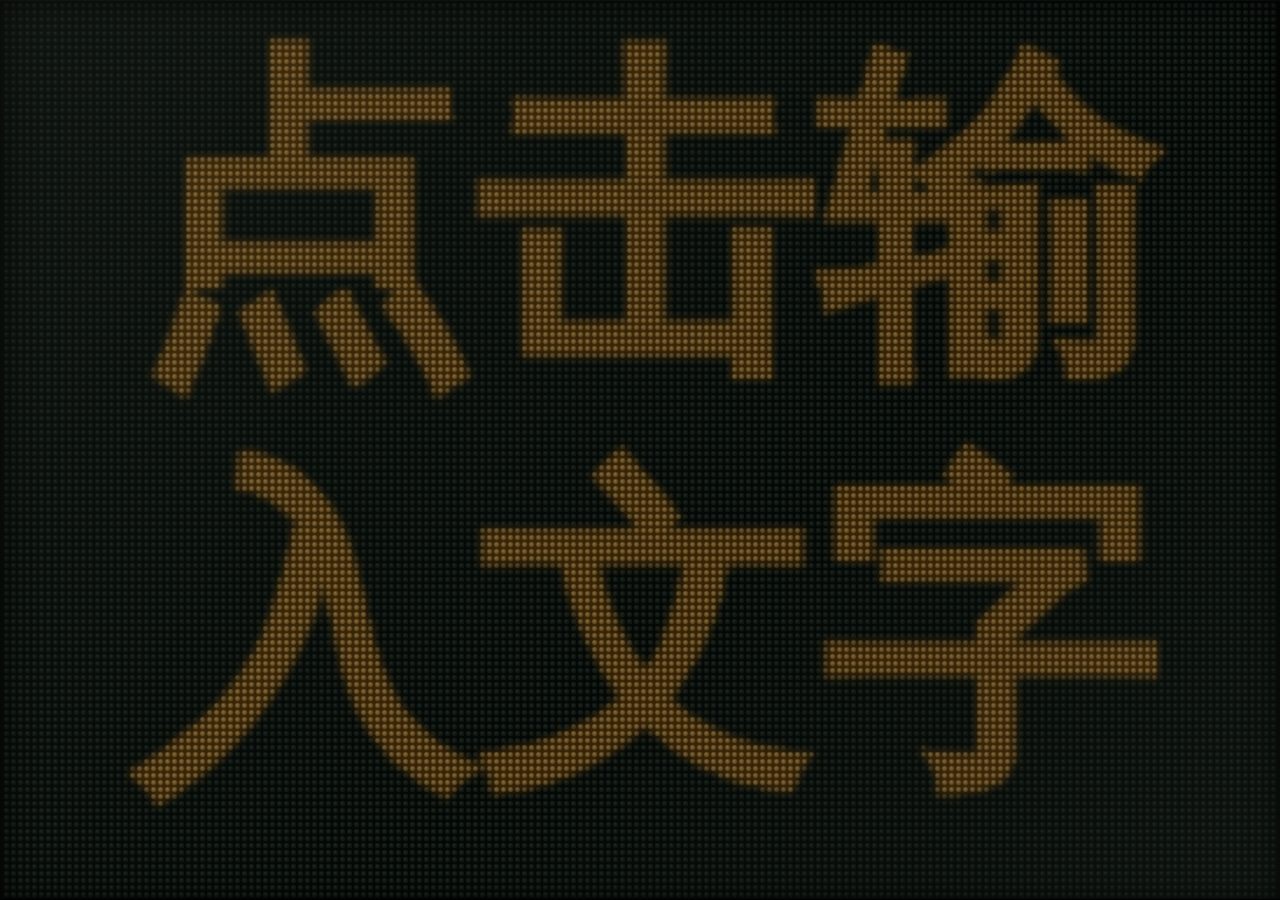
==== src/main/assets/led/index.html @ ceb22ad7 "Add offline LED subtitle renderer plugin for API17" ====
<!doctype html>
<html lang="zh-CN">
<head>
  <meta charset="utf-8">
  <meta name="viewport" content="width=device-width,initial-scale=1,maximum-scale=1,user-scalable=no">
<meta http-equiv="Content-Security-Policy" content="default-src 'none'; script-src 'self'; style-src 'self' 'unsafe-inline'; img-src 'self' data:; connect-src 'none'; font-src 'none'; base-uri 'none'; form-action 'none'">
  <title>LED 灯珠字幕</title>
<link rel="icon" href="data:,">
  <link rel="stylesheet" href="led.css">
  <script src="layout.js" defer></script>
  <script src="led.js" defer></script>
</head>
<body>
  <main id="board" role="img" aria-label="LED 字幕">
    <canvas id="grid" aria-hidden="true"></canvas>
    <canvas id="lamps" aria-hidden="true"></canvas>
    <div class="glass" aria-hidden="true"></div>
  </main>
  <p id="accessible-text" class="visually-hidden" aria-live="polite"></p>
</body>
</html>
---- src/main/assets/led/led.css ----
:root { color-scheme: dark; background:#080c0a; }
* { box-sizing:border-box; }
html,body { width:100%;height:100%;margin:0;overflow:hidden;overscroll-behavior:none; }
body { -webkit-user-select:none;user-select:none;touch-action:none; }
#board { position:relative;width:100%;height:100%;overflow:hidden;isolation:isolate;
  background:linear-gradient(138deg,#0c110e,#030705 60%,#0b100d); }
canvas { position:absolute;inset:0;display:block;width:100%;height:100%; }
#grid { z-index:0; }
#lamps { z-index:1; }
.glass { position:absolute;inset:0;z-index:2;pointer-events:none;
  background:linear-gradient(118deg,#ffffff03,transparent 35%,#00000008 78%,#ffffff02);
  box-shadow:inset 0 0 30px #0009,inset 0 1px 0 #eaffed0b,inset 0 -1px 0 #000; }
.visually-hidden { position:absolute;width:1px;height:1px;padding:0;margin:-1px;overflow:hidden;clip:rect(0,0,0,0);white-space:nowrap;border:0; }
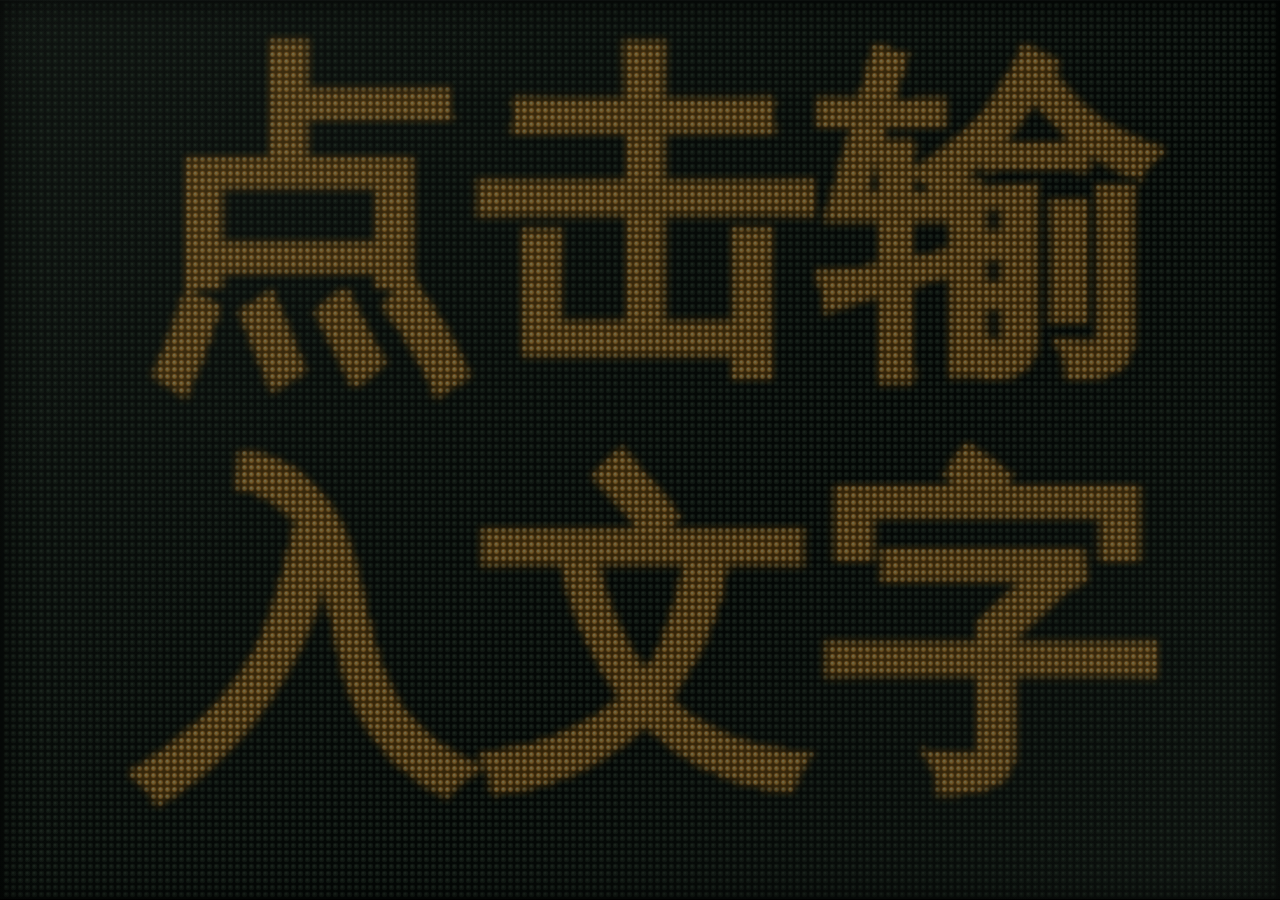
==== commit 5f8b04f8: "Add persistent LED style dialog and fullscreen controls" ====
--- a/src/main/assets/led/index.html
+++ b/src/main/assets/led/index.html
@@ -8,6 +8,7 @@
 <link rel="icon" href="data:,">
   <link rel="stylesheet" href="led.css">
   <script src="layout.js" defer></script>
+<script src="style.js" defer></script>
   <script src="led.js" defer></script>
 </head>
 <body>
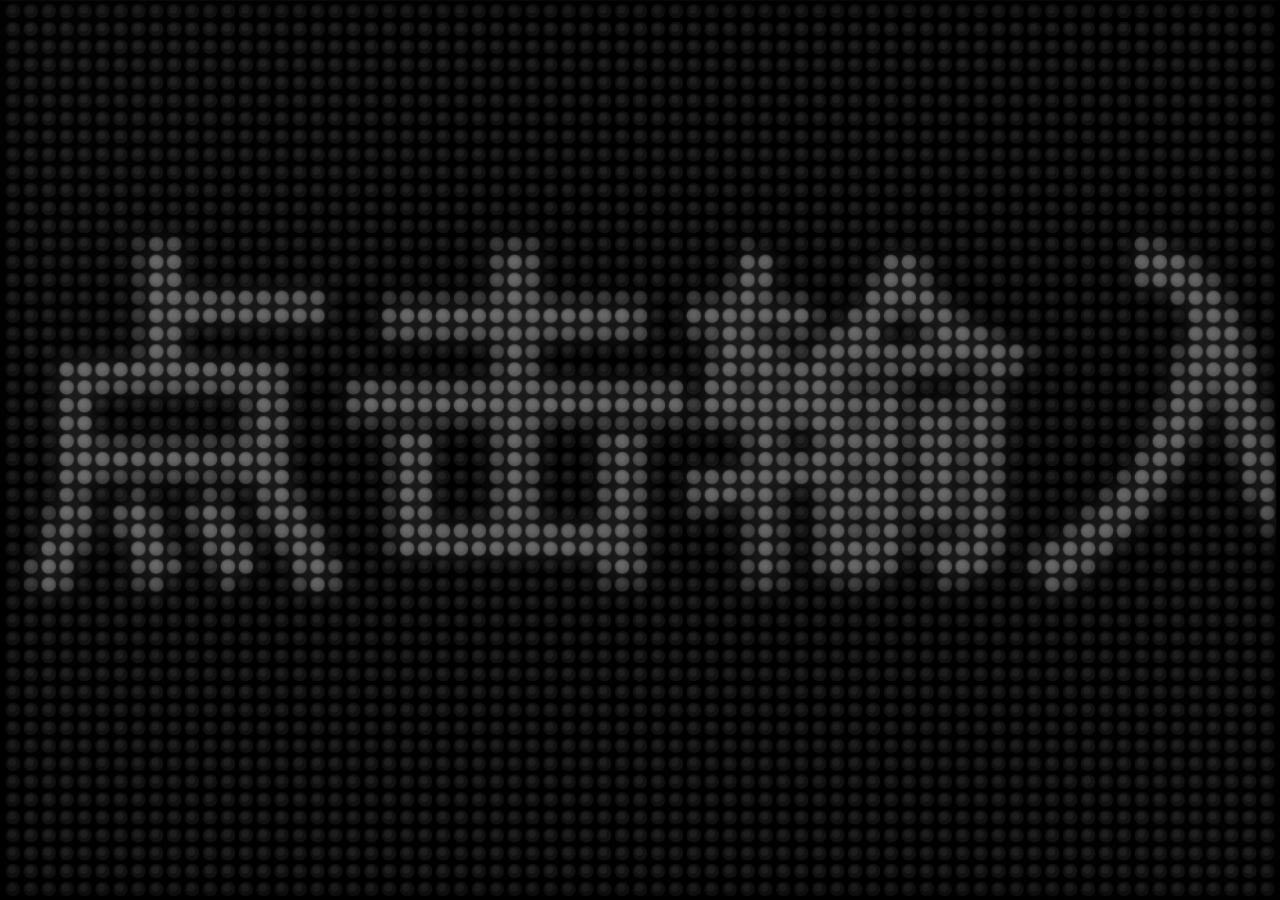
==== commit c7a28bac: "Match legacy LED settings with native API19 controls and live rendering" ====
--- a/src/main/assets/led/index.html
+++ b/src/main/assets/led/index.html
@@ -9,6 +9,8 @@
   <link rel="stylesheet" href="led.css">
   <script src="layout.js" defer></script>
 <script src="style.js" defer></script>
+  <script src="scene.js" defer></script>
+  <script src="paint.js" defer></script>
   <script src="led.js" defer></script>
 </head>
 <body>
@@ -20,3 +22,4 @@
   <p id="accessible-text" class="visually-hidden" aria-live="polite"></p>
 </body>
 </html>
+
